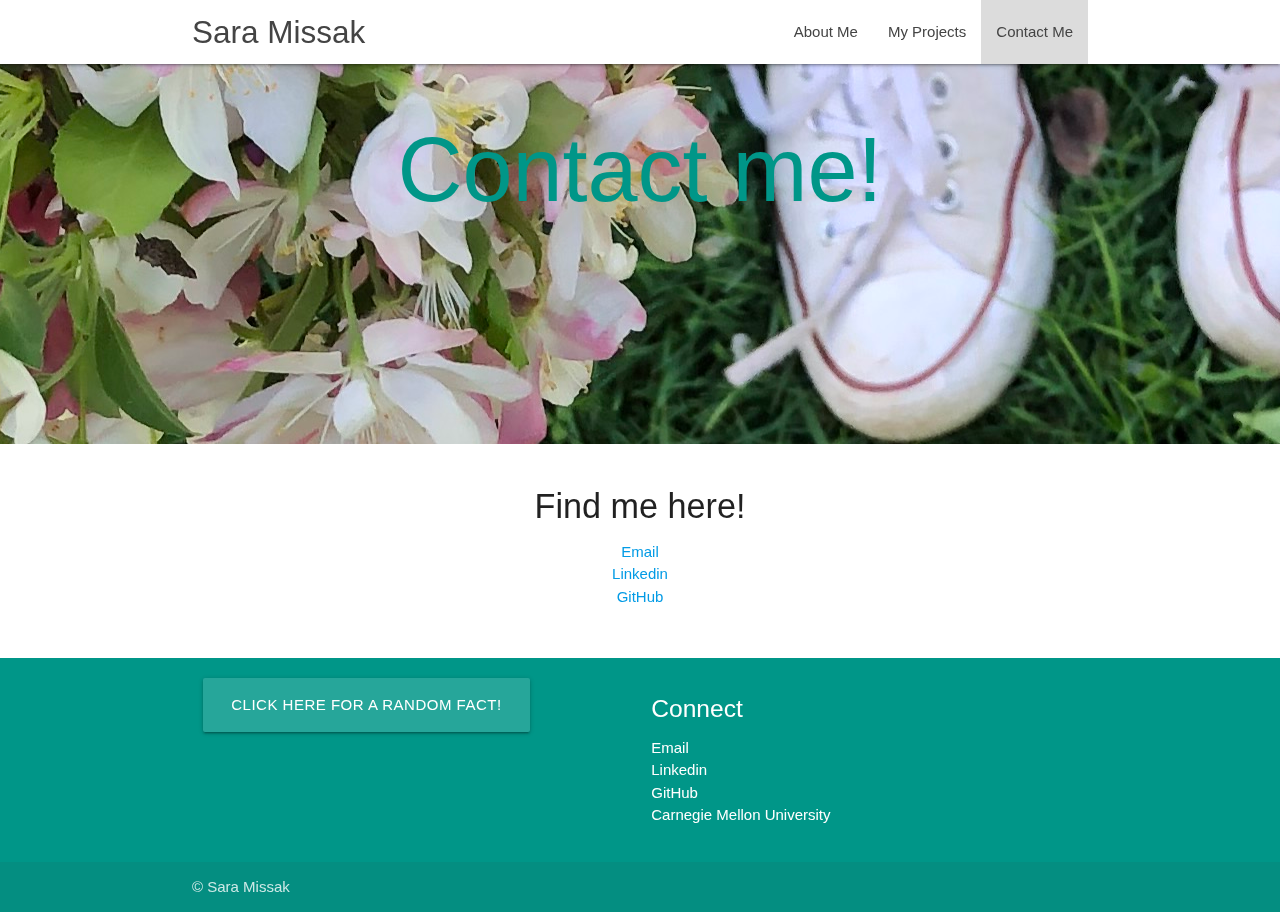
==== portfolio/src/main/webapp/contact.html @ 0f31d35f "Fixes style issues" ====
<!DOCTYPE html>
<html>
  <head>
    <meta charset='UTF-8'>
    <meta name='author' content='Sara Missak'>
    <title>Contacts</title>
    
    <script src='js/script.js'></script>

	<!--Import Google Icon Font-->
    <link href='https://fonts.googleapis.com/icon?family=Material+Icons' rel='stylesheet'>
    
    <!--Import materialize.css from maeralizecss.com-->
    <link rel='stylesheet' href='css/materialize.min.css'  media='screen,projection'>

    <!--Let browser know website is optimized for mobile-->
    <meta name='viewport' content='width=device-width, initial-scale=1.0'>
    
    <!-- Compiled and minified CSS from materalizecss.com-->
    <link rel='stylesheet' href='https://cdnjs.cloudflare.com/ajax/libs/materialize/1.0.0/css/materialize.min.css'>

    <!-- Compiled and minified JavaScript from materalizecss.com-->
    <script src='https://cdnjs.cloudflare.com/ajax/libs/materialize/1.0.0/js/materialize.min.js'></script>

    <!--  Scripts from materalizecss.com-->
    <script src='https://code.jquery.com/jquery-2.1.1.min.js'></script>
    <script src='js/materialize.min.js'></script>
    <script src='js/init.js'></script>


    <link rel='stylesheet' href='css/style.css'>

  </head>
  <body>
    <!-- Navigation Bar -->
    <nav class='white' role='navigation'>
      <div class='nav-wrapper container'>
        <a id='logo-container' href='index.html' class='brand-logo'>Sara Missak</a>
        <ul class='right hide-on-med-and-down'>
          <li><a href='index.html'>About Me</a></li>
          <li><a href='projects.html'>My Projects</a></li>
          <li><a class='active'  href='contact.html'>Contact Me</a></li>
        </ul>
      </div>
   	</nav>

    <!-- First container with title -->
	<div id='index-banner' class='parallax-container'>
      <div class='section no-pad-bot'>
        <div class='container'>
          <br><br>
          <h1 class='header center teal-text accent-3' id='title'>Contact me!</h1>
          <br><br>
        </div>
      </div>
      <!-- back ground image for first container -->
      <div class='parallax'><img src='images/background3.JPG' alt='Unsplashed background img 1'></div>
    </div>

    <!-- Third (White) container -->
    <div class='container'>
      <div class='section'>
        <div class='row'>
          <div class='col s12 center'>
        	<h3><i class='mdi-content-send brown-text'></i></h3>
	        <h4>Find me here! </h4>
            <ul>
              <li><a href='mailto:sarammissak@gmail.com' target='_blank'>Email</a></li>
              <li><a href='https://www.linkedin.com/in/sara-missak-161218168/' target='_blank'>Linkedin</a></li>
              <li><a href='https://github.com/saramissak' target='_blank'>GitHub</a></li>
            </ul>         
          </div>
        </div>
      </div>
    </div>


  <footer class='page-footer teal'>
    <div class='container'>
      <div class='row'>
        <div class='col l6 s12'>
          <button onclick='addRandomFact()' class='waves-effect waves-light btn-large'>Click here for a random fact!</button>
          <div id='fact-container'></div></p>
        </div>
        <div class='col l3 s12'>
          <h5 class='white-text'>Connect</h5>
          <ul>
            <li><a class='white-text' href='mailto:sarammissak@gmail.com' target='_blank'>Email</a></li>
            <li><a class='white-text' href='https://www.linkedin.com/in/sara-missak-161218168/' target='_blank'>Linkedin</a></li>
            <li><a class='white-text' href='https://github.com/saramissak' target='_blank'>GitHub</a></li>
            <li><a class='white-text' href='https://www.cmu.edu/' target='_blank'>Carnegie Mellon University</a></li>
          </ul>
        </div>
      </div>
    </div>
    <div class='footer-copyright'>
      <div class='container'> 
        &copy; Sara Missak
      </div>
    </div>
  </footer>

 </body>
</html>
---- portfolio/src/main/webapp/css/style.css ----
/* Custom Stylesheet */
/**
 * Use this file to override Materialize files so you can update
 * the core Materialize files in the future
 *
 * Made By MaterializeCSS.com
 */

nav ul a,
nav .brand-logo {
  color: #444;
}

p {
  line-height: 2rem;
}

.sidenav-trigger {
  color: #26a69a;
}

.parallax-container {
  color: rgba(255,255,255,.9);
  height: auto;
  line-height: 0;
  min-height: 380px;
}

.parallax-container .section {
    width: 100%;
}

@media only screen and (max-width : 992px) {
  .parallax-container .section {
    position: absolute;
    top: 40%;
  }
  #index-banner .section {
    top: 10%;
  }
}

@media only screen and (max-width : 600px) {
  #index-banner .section {
    top: 0;
  }
}

.icon-block {
  padding: 0 15px;
}
.icon-block .material-icons {
  font-size: inherit;
}

footer.page-footer {
  margin: 0;
}

.active {
  background-color: gainsboro;
}

#bolded {
  font-weight: 600;
}

#title {
  font-size: 6em;
}
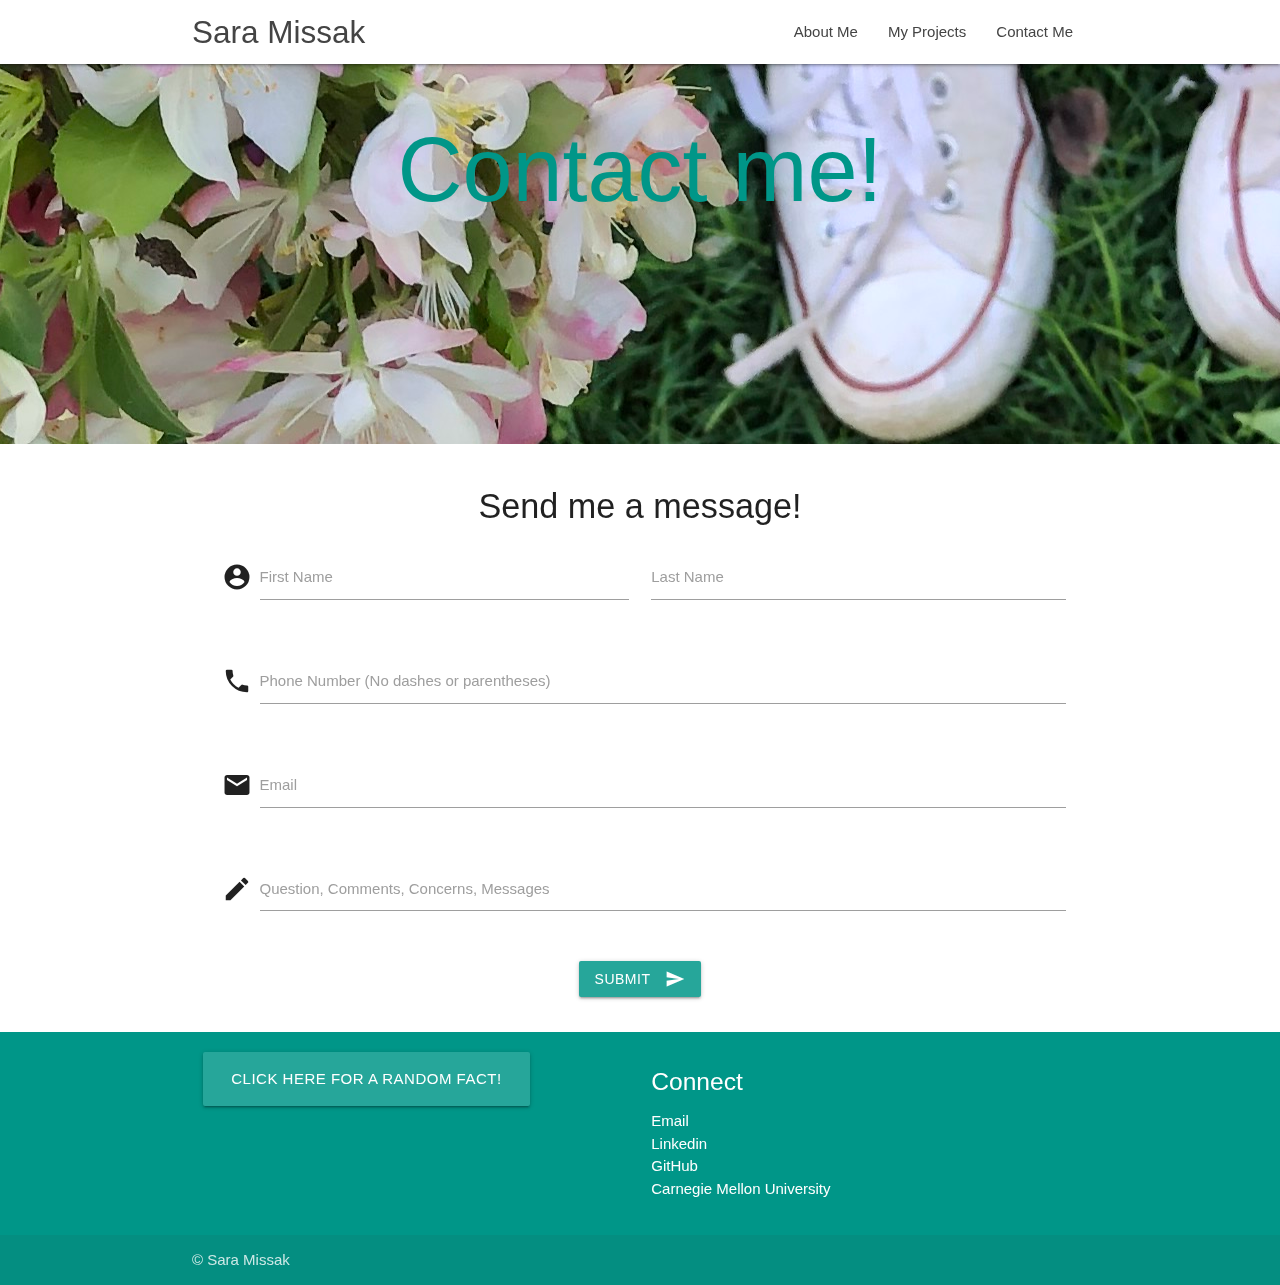
==== commit f60b712f: "Add contact page with phone number validation" ====
--- a/portfolio/src/main/webapp/contact.html
+++ b/portfolio/src/main/webapp/contact.html
@@ -1,5 +1,5 @@
 <!DOCTYPE html>
-<html>
+<html lang='en'>
   <head>
     <meta charset='UTF-8'>
     <meta name='author' content='Sara Missak'>
@@ -33,7 +33,7 @@
   </head>
   <body>
     <!-- Navigation Bar -->
-    <nav class='white' role='navigation'>
+    <nav class='white'>
       <div class='nav-wrapper container'>
         <a id='logo-container' href='index.html' class='brand-logo'>Sara Missak</a>
         <ul class='right hide-on-med-and-down'>
@@ -41,6 +41,14 @@
           <li><a href='projects.html'>My Projects</a></li>
           <li><a class='active'  href='contact.html'>Contact Me</a></li>
         </ul>
+
+        <!-- For mobile use, edits -->
+        <ul id="nav-mobile" class="sidenav">
+          <li><a class='active' href='index.html'>About Me</a></li>
+          <li><a href='projects.html'>My Projects</a></li>
+          <li><a href='contact.html'>Contact Me</a></li>
+        </ul>
+        <a href="#" data-target="nav-mobile" class="sidenav-trigger"><i class="material-icons">menu</i></a>
       </div>
    	</nav>
 
@@ -63,12 +71,48 @@
         <div class='row'>
           <div class='col s12 center'>
         	<h3><i class='mdi-content-send brown-text'></i></h3>
-	        <h4>Find me here! </h4>
-            <ul>
-              <li><a href='mailto:sarammissak@gmail.com' target='_blank'>Email</a></li>
-              <li><a href='https://www.linkedin.com/in/sara-missak-161218168/' target='_blank'>Linkedin</a></li>
-              <li><a href='https://github.com/saramissak' target='_blank'>GitHub</a></li>
-            </ul>         
+	        <h4>Send me a message!</h4>
+            <form class="col s12" onsubmit="return validate()" action="mailto:sarammissak@gmail.com" method="post" enctype="text/plain">
+              <div class="row">
+                <div class="input-field col s6">
+                  <i class="material-icons prefix">account_circle</i>
+                  <input id="firstName" type="text" class="validate" name="First Name" required>
+                  <label for="firstName">First Name</label>
+                </div>
+                <div class="input-field col s6">
+                  <input id="lastName" type="text" class="validate" name="Last Name" required>
+                  <label for="lastName">Last Name</label>
+                </div>
+              </div>
+  
+              <div class="row">
+                <div class="input-field col s12">
+                  <i class="material-icons prefix">phone</i>
+                  <input id="telephone" type="tel" class="validate" maxlength="10" name="Phone Number" required>
+                  <label for="telephone">Phone Number (No dashes or parentheses)</label>
+                </div>
+              </div>
+              <div class="row">
+                <div class="input-field col s12">
+                  <i class="material-icons prefix">email</i>
+                  <input id="email" type="email" class="validate" name="Email" required>
+                  <label for="email">Email</label>
+                </div>
+              </div>
+              <div class="row">
+                <div class="input-field col s12">
+                  <i class="material-icons prefix">mode_edit</i>
+                  <textarea id="Questions_Comments_Concerns_Messages" class="materialize-textarea" maxlength="250" name="Message"></textarea>
+                  <label for="Questions_Comments_Concerns_Messages">Question, Comments, Concerns, Messages</label>
+                </div>
+              </div>
+
+              <!-- submit button -->
+              <button class="btn waves-effect waves-light" type="submit" name="action">Submit
+                <i class="material-icons right">send</i>
+              </button>
+
+            </form>        
           </div>
         </div>
       </div>
@@ -80,7 +124,7 @@
       <div class='row'>
         <div class='col l6 s12'>
           <button onclick='addRandomFact()' class='waves-effect waves-light btn-large'>Click here for a random fact!</button>
-          <div id='fact-container'></div></p>
+          <div id='fact-container'></div>
         </div>
         <div class='col l3 s12'>
           <h5 class='white-text'>Connect</h5>
--- a/portfolio/src/main/webapp/css/style.css
+++ b/portfolio/src/main/webapp/css/style.css
@@ -57,7 +57,7 @@
   margin: 0;
 }
 
-.active {
+nav.active {
   background-color: gainsboro;
 }
 
@@ -67,4 +67,4 @@
 
 #title {
   font-size: 6em;
-}+}
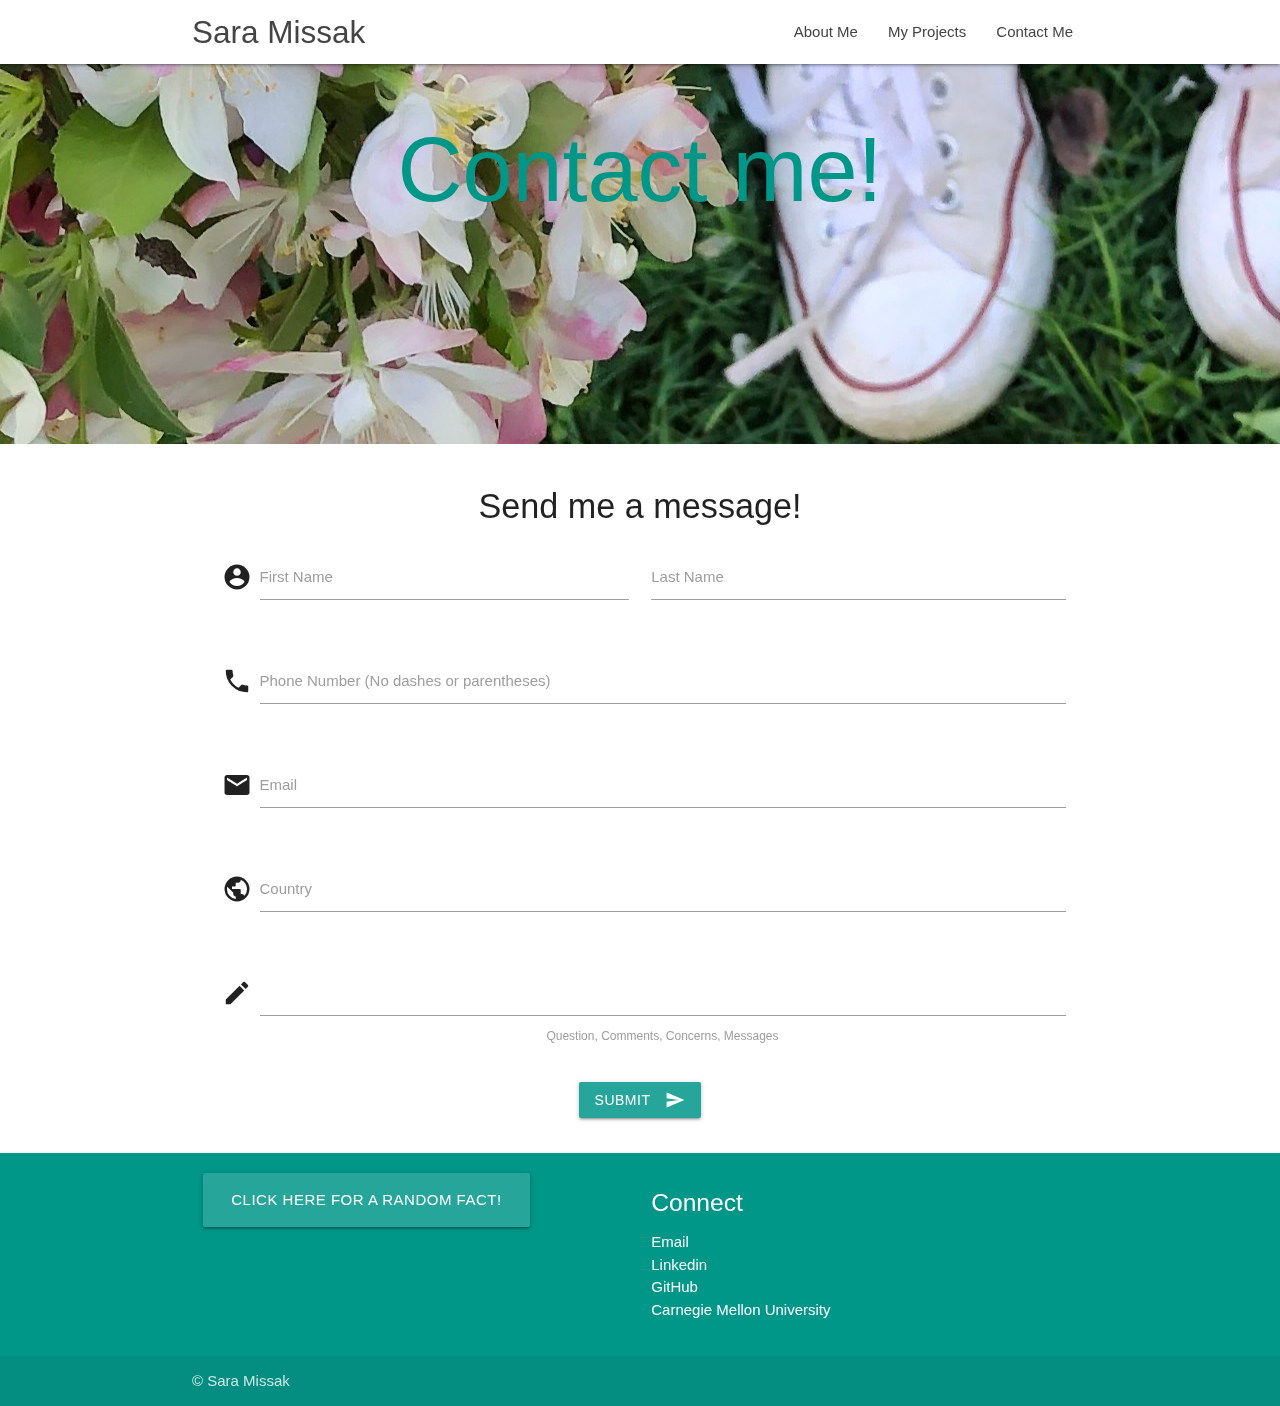
==== commit 6ff016aa: "Add autocompletion to country and message box" ====
--- a/portfolio/src/main/webapp/contact.html
+++ b/portfolio/src/main/webapp/contact.html
@@ -5,8 +5,6 @@
     <meta name='author' content='Sara Missak'>
     <title>Contacts</title>
     
-    <script src='js/script.js'></script>
-
 	<!--Import Google Icon Font-->
     <link href='https://fonts.googleapis.com/icon?family=Material+Icons' rel='stylesheet'>
     
@@ -26,7 +24,6 @@
     <script src='https://code.jquery.com/jquery-2.1.1.min.js'></script>
     <script src='js/materialize.min.js'></script>
     <script src='js/init.js'></script>
-
 
     <link rel='stylesheet' href='css/style.css'>
 
@@ -72,7 +69,8 @@
           <div class='col s12 center'>
         	<h3><i class='mdi-content-send brown-text'></i></h3>
 	        <h4>Send me a message!</h4>
-            <form class="col s12" onsubmit="return validate()" action="mailto:sarammissak@gmail.com" method="post" enctype="text/plain">
+            <!-- Form starts here to send message -->
+            <form class="col s12" autocomplete="off" onsubmit="return validate()" action="mailto:sarammissak@gmail.com" method="post" enctype="text/plain">
               <div class="row">
                 <div class="input-field col s6">
                   <i class="material-icons prefix">account_circle</i>
@@ -92,6 +90,7 @@
                   <label for="telephone">Phone Number (No dashes or parentheses)</label>
                 </div>
               </div>
+
               <div class="row">
                 <div class="input-field col s12">
                   <i class="material-icons prefix">email</i>
@@ -99,11 +98,24 @@
                   <label for="email">Email</label>
                 </div>
               </div>
+
+              <!-- Country inpput with autocompletion -->
+              <div class="row autocomplete">
+                <div class="input-field col s12">
+                  <i class="material-icons prefix">public</i>
+                  <input id="country" type="text" class="validate" name="Country">
+                  <label for="country">Country</label>
+                </div>
+              </div>
+
+              <!-- Messages input with autocompletion -->
               <div class="row">
                 <div class="input-field col s12">
-                  <i class="material-icons prefix">mode_edit</i>
-                  <textarea id="Questions_Comments_Concerns_Messages" class="materialize-textarea" maxlength="250" name="Message"></textarea>
-                  <label for="Questions_Comments_Concerns_Messages">Question, Comments, Concerns, Messages</label>
+                  <div class="autocomplete">
+                    <i class="material-icons prefix">mode_edit</i>
+                    <input id="Questions_Comments_Concerns_Messages"  type="text" class="materialize-textarea autocomplete validate" name="Message">
+                    <label for="Questions_Comments_Concerns_Messages">Question, Comments, Concerns, Messages</label>
+                  </div>
                 </div>
               </div>
 
@@ -143,6 +155,8 @@
       </div>
     </div>
   </footer>
+  <!-- JS for autocompletion -->
+  <script src='js/autocompletion.js'></script>
 
  </body>
 </html>
--- a/portfolio/src/main/webapp/css/style.css
+++ b/portfolio/src/main/webapp/css/style.css
@@ -68,3 +68,31 @@
 #title {
   font-size: 6em;
 }
+
+.autocomplete {
+  position: relative;
+}
+
+.autocomplete-items {
+  position: absolute;
+  border: 1px solid #d4d4d4;
+  border-bottom: none;
+  border-top: none;
+  z-index: 99;
+  top: 100%;
+  left: 0;
+  right: 0;
+}
+.autocomplete-items div {
+  padding: 10px;
+  cursor: pointer;
+  background-color: #fff;
+  border-bottom: 1px solid #d4d4d4;
+}
+.autocomplete-items div:hover {
+  background-color: #e9e9e9;
+}
+.autocomplete-active {
+  background-color: rgb(27, 248, 200) !important;
+  color: #ffffff;
+}
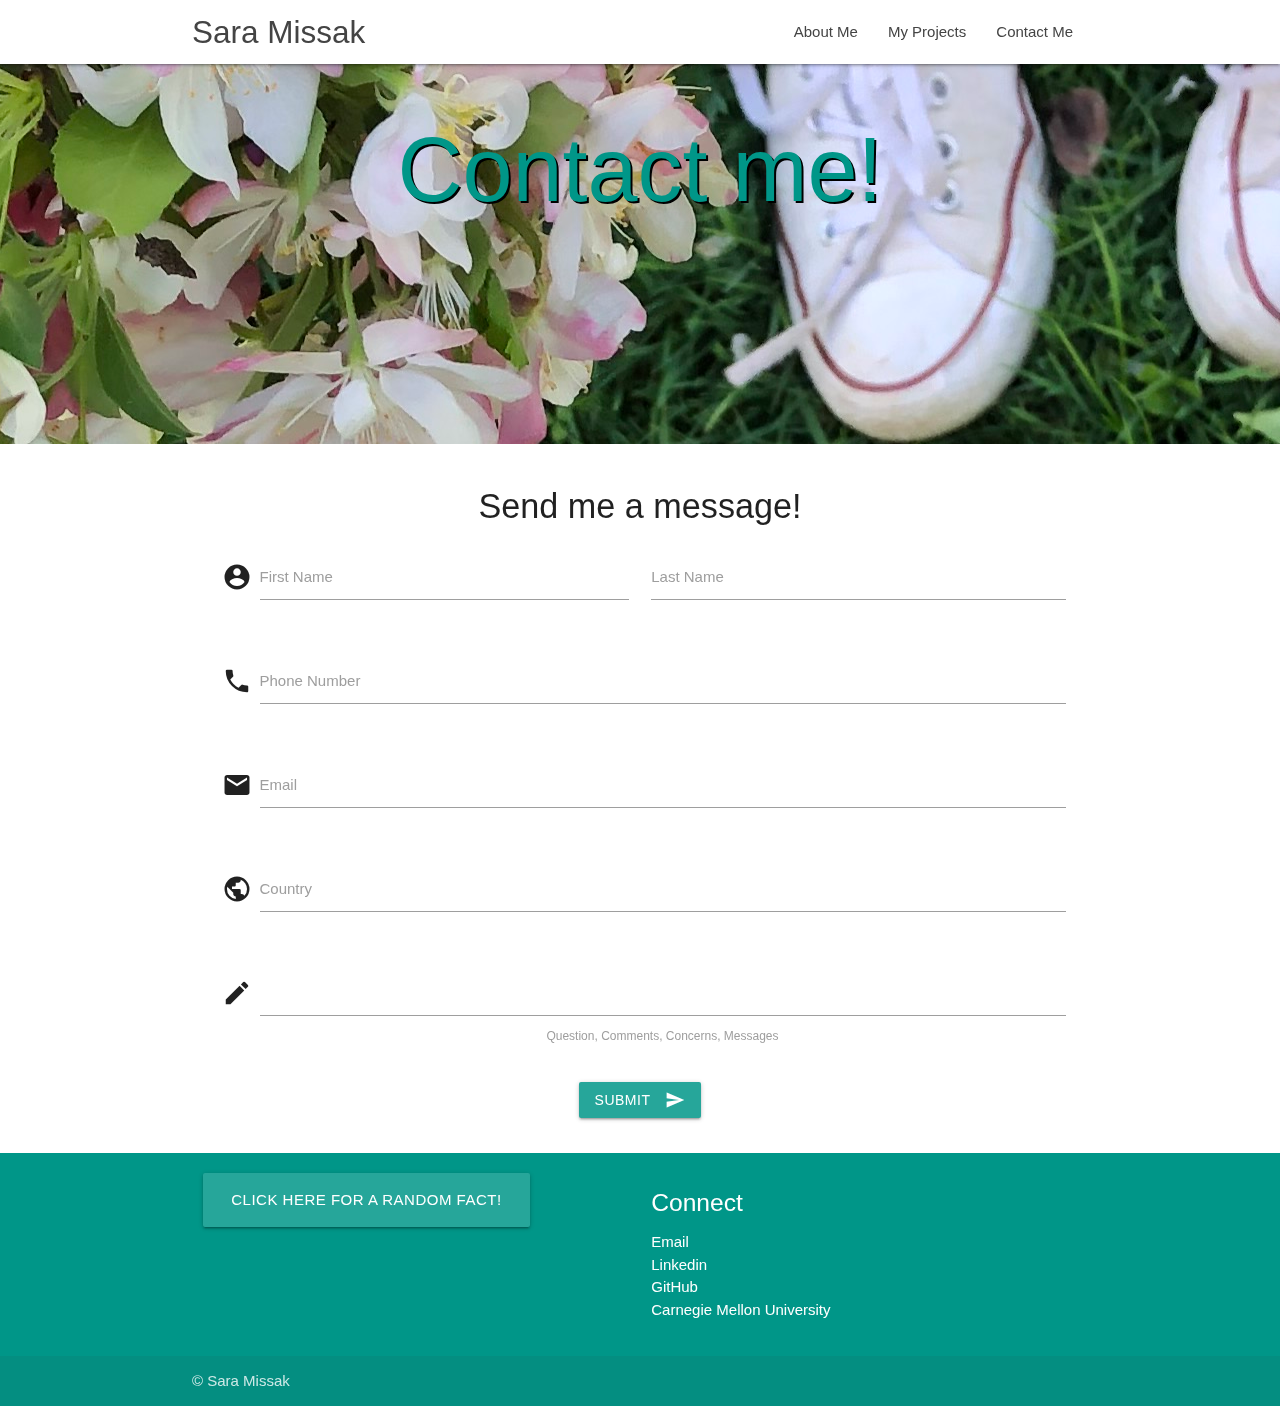
==== commit a0c4e310: "New phone number validation" ====
--- a/portfolio/src/main/webapp/contact.html
+++ b/portfolio/src/main/webapp/contact.html
@@ -25,7 +25,11 @@
     <script src='js/materialize.min.js'></script>
     <script src='js/init.js'></script>
 
+    <script src='js/script.js'></script>
+
     <link rel='stylesheet' href='css/style.css'>
+    <script src="https://code.jquery.com/jquery-1.9.1.min.js"></script>
+
 
   </head>
   <body>
@@ -49,12 +53,11 @@
       </div>
    	</nav>
 
-    <!-- First container with title -->
 	<div id='index-banner' class='parallax-container'>
       <div class='section no-pad-bot'>
         <div class='container'>
           <br><br>
-          <h1 class='header center teal-text accent-3' id='title'>Contact me!</h1>
+          <h1 class='header center teal-text accent-3 outline-text' id='title'>Contact me!</h1>
           <br><br>
         </div>
       </div>
@@ -62,15 +65,15 @@
       <div class='parallax'><img src='images/background3.JPG' alt='Unsplashed background img 1'></div>
     </div>
 
-    <!-- Third (White) container -->
     <div class='container'>
       <div class='section'>
         <div class='row'>
           <div class='col s12 center'>
         	<h3><i class='mdi-content-send brown-text'></i></h3>
 	        <h4>Send me a message!</h4>
+            
             <!-- Form starts here to send message -->
-            <form class="col s12" autocomplete="off" onsubmit="return validate()" action="mailto:sarammissak@gmail.com" method="post" enctype="text/plain">
+            <form class="col s12" autocomplete="off" onsubmit="return validatePhoneNumber()" action="mailto:sarammissak@gmail.com" method="post" enctype="text/plain">
               <div class="row">
                 <div class="input-field col s6">
                   <i class="material-icons prefix">account_circle</i>
@@ -83,14 +86,16 @@
                 </div>
               </div>
   
+              <!-- Phone number input -->
               <div class="row">
                 <div class="input-field col s12">
                   <i class="material-icons prefix">phone</i>
-                  <input id="telephone" type="tel" class="validate" maxlength="10" name="Phone Number" required>
-                  <label for="telephone">Phone Number (No dashes or parentheses)</label>
+                  <input id="telephone" type="tel" class="validate" name="Phone Number" required>
+                  <label id="invalid" for="telephone">Phone Number</label>
                 </div>
               </div>
 
+              <!-- Email input -->
               <div class="row">
                 <div class="input-field col s12">
                   <i class="material-icons prefix">email</i>
@@ -120,7 +125,7 @@
               </div>
 
               <!-- submit button -->
-              <button class="btn waves-effect waves-light" type="submit" name="action">Submit
+              <button class="btn waves-effect waves-light" type="submit">Submit
                 <i class="material-icons right">send</i>
               </button>
 
--- a/portfolio/src/main/webapp/css/style.css
+++ b/portfolio/src/main/webapp/css/style.css
@@ -96,3 +96,7 @@
   background-color: rgb(27, 248, 200) !important;
   color: #ffffff;
 }
+
+.outline-text {
+  text-shadow: 2px 2px #000;
+}
